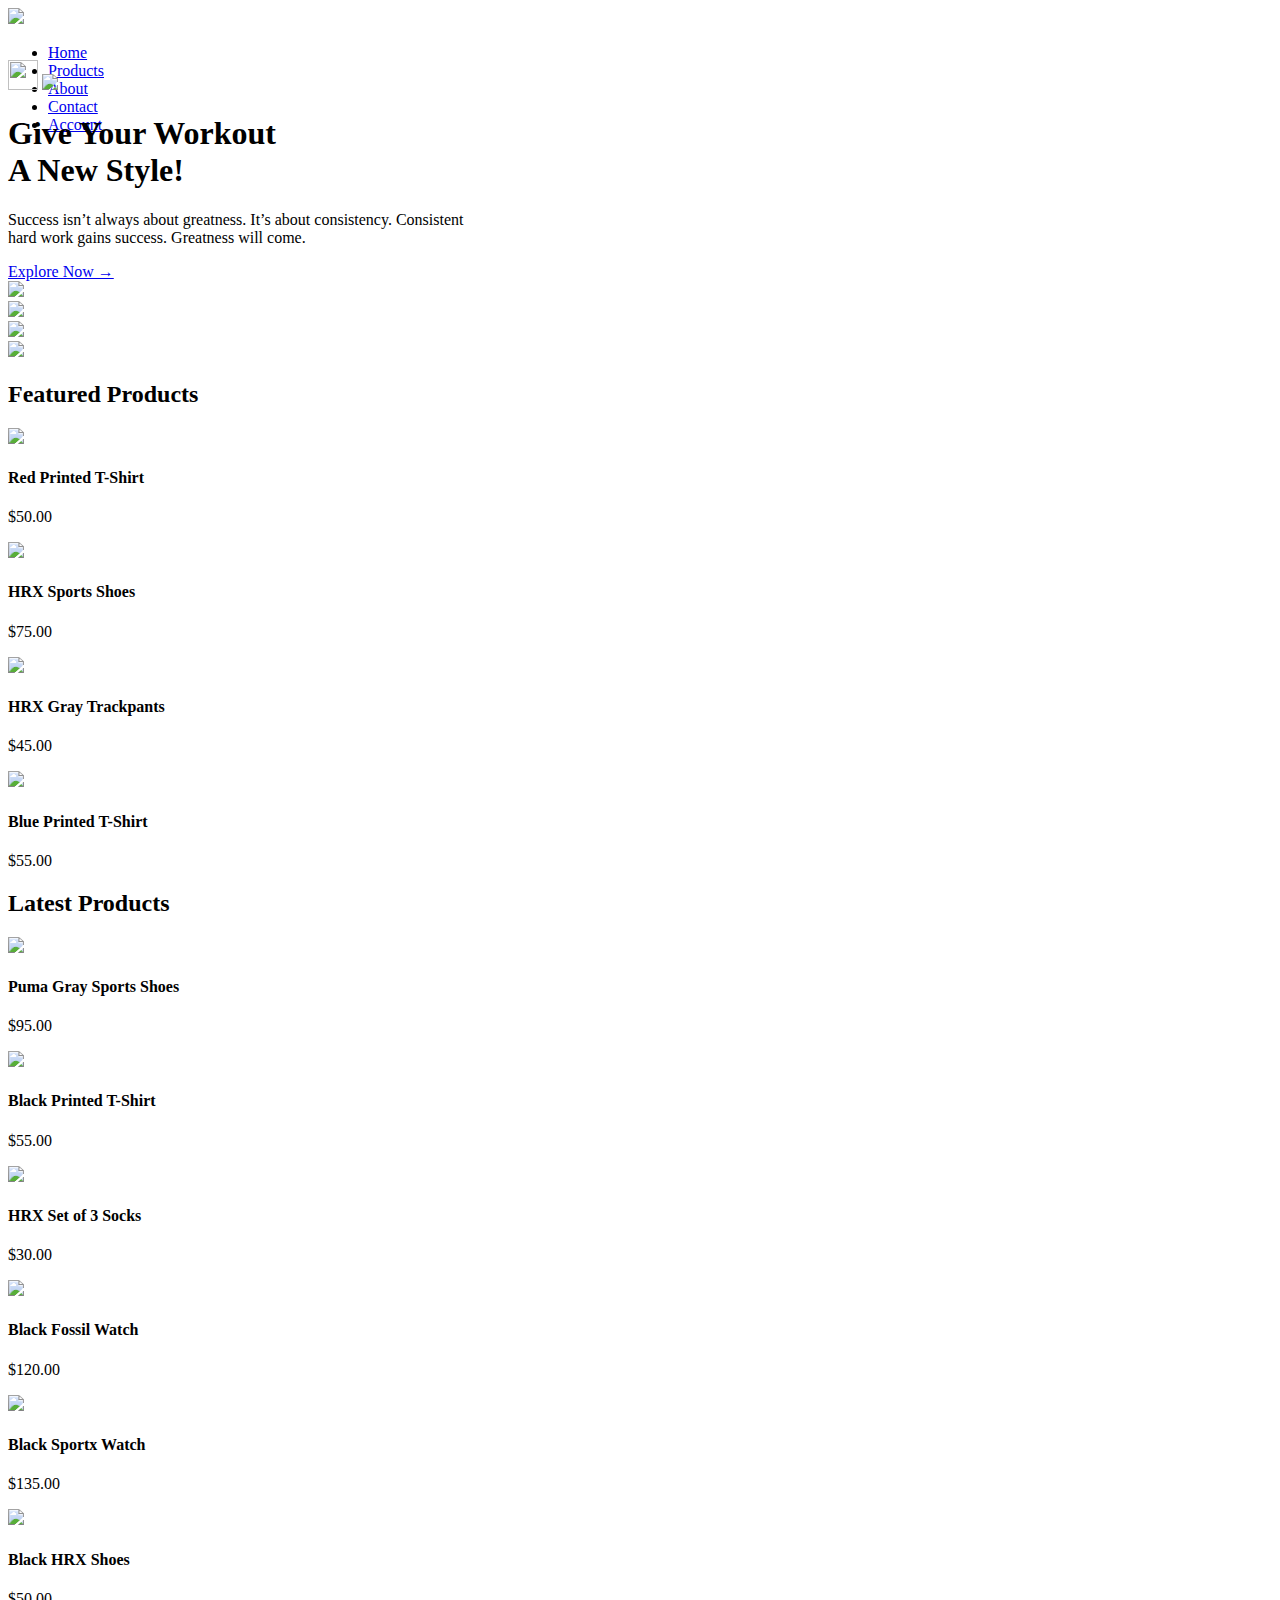
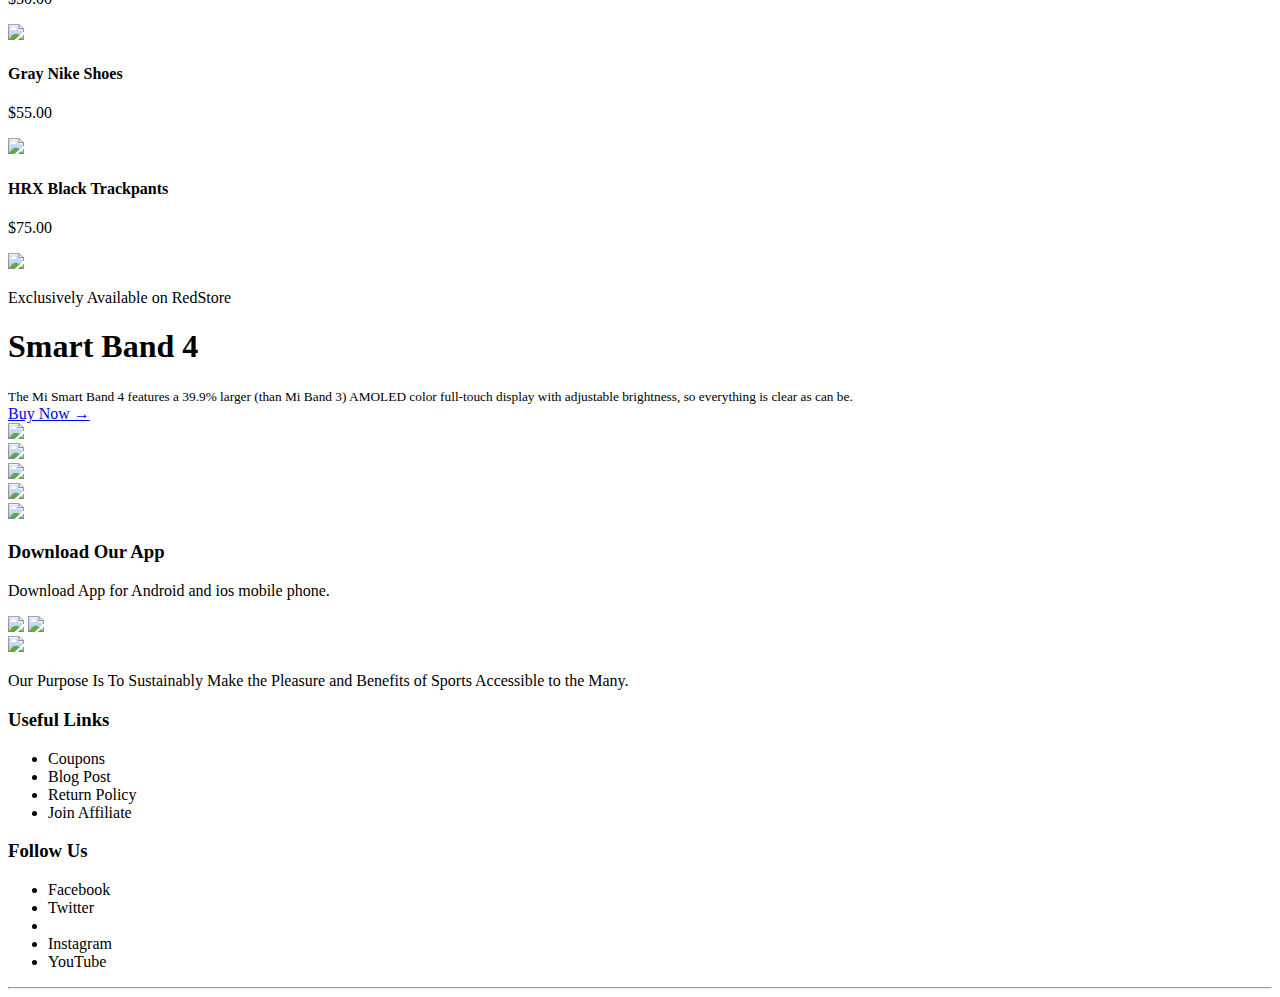
==== index.html @ bf54960b "Create index.html" ====
<!DOCTYPE html>
<html lang="en">
<head>
    <meta charset="UTF-8">
    <meta name="viewport" content="width=device-width, initial-scale=1.0">
    <title>Ecommerce Website Design</title>
    <link rel="stylesheet" href="e-style.css">
    
</head>
<body>
   
   <div class="header">
       <div class="container">
          <div class="navbar">
              <div class="logo">
                  <a href="https://anits.edu.in"><img src="anitslogo.png" width="125px"></a>
              </div>
              <nav>
               <ul id="MenuItems">
                   <li><a href="e-home.html">Home</a></li>
                   <li><a href="e-products.html">Products</a></li>
                   <li><a href="http://anits.edu.in/">About</a></li>
                   <li><a href="http://it.anits.edu.in/">Contact</a></li>
                   <li><a href="e-account.html">Account</a></li>
               </ul>
              </nav>
              <a href="e-cart.html"><img src="images/cart.png" width="30px" height="30px"></a>
              <img src="images/menu.png" onclick="menutoggle()" class="menu-icon">
          </div>
           <div class="row">
                <div class="col-2">

                    <h1>Give Your Workout<br>A New Style!</h1>
                    <p>Success isn’t always about greatness. It’s about consistency. Consistent<br>hard work gains success. Greatness will come.</p>
                    <a href="e-products.html" class="btn">Explore Now &#8594;</a>
                </div>
                <div class="col-2">
                    <img src="images/image1.png">
                </div>
               
           </div>
           
       </div>
       </div>
<!------------------ featured categories --------------->
     <div class="categories">
         <div class="small-container">
           <div class="row">
               <div class="col-3">
                   <img src="images/category-1.jpg">
               </div> 
               <div class="col-3">
                  <img src="images/category-2.jpg">
               </div> 
               <div class="col-3">
                   <img src="images/category-3.jpg">
               </div> 
           </div>
       </div>
     </div>
       
<!-------------- Our Featured Products -------------->
  
  
  <div class="small-container">
        <h2 class="title">Featured Products</h2>
           <div class="row">
               <div class="col-4">
                   
                   <a href="product-details.html"><img src="images/product-1.jpg"></a>
                   <h4>Red Printed T-Shirt</a></h4>
                   <div class="rating">
                       <i class="fa fa-star"></i>
                       <i class="fa fa-star"></i>
                       <i class="fa fa-star"></i>
                       <i class="fa fa-star"></i>
                       <i class="fa fa-star-o"></i>
                   </div>
                   <p>$50.00</p>
               </div> 
               <div class="col-4">
                   <img src="images/product-2.jpg">
                   <h4>HRX Sports Shoes</h4>
                   <div class="rating">
                       <i class="fa fa-star"></i>
                       <i class="fa fa-star"></i>
                       <i class="fa fa-star"></i>
                       <i class="fa fa-star"></i>
                       <i class="fa fa-star-half-o"></i>
                   </div>
                   <p>$75.00</p>
               </div> 
               <div class="col-4">
                   <img src="images/product-3.jpg">
                   <h4>HRX Gray Trackpants</h4>
                   <div class="rating">
                       <i class="fa fa-star"></i>
                       <i class="fa fa-star"></i>
                       <i class="fa fa-star"></i>
                       <i class="fa fa-star"></i>
                       <i class="fa fa-star-half-o"></i>
                   </div>
                   <p>$45.00</p>
               </div> 
                <div class="col-4">
                   <img src="images/product-4.jpg">
                   <h4>Blue Printed T-Shirt</h4>
                   <div class="rating">
                       <i class="fa fa-star"></i>
                       <i class="fa fa-star"></i>
                       <i class="fa fa-star"></i>
                       <i class="fa fa-star"></i>
                       <i class="fa fa-star-o"></i>
                   </div>
                   <p>$55.00</p>
               </div> 
		
                  
           </div>
        <h2 class="title">Latest Products</h2>
             <div class="row">
               <div class="col-4">
                   <img src="images/product-5.jpg">
                   <h4>Puma Gray Sports Shoes</h4>
                   <div class="rating">
                       <i class="fa fa-star"></i>
                       <i class="fa fa-star"></i>
                       <i class="fa fa-star"></i>
                       <i class="fa fa-star"></i>
                       <i class="fa fa-star-o"></i>
                   </div>
                   <p>$95.00</p>
               </div> 
               <div class="col-4">
                   <img src="images/product-6.jpg">
                   <h4>Black Printed T-Shirt</h4>
                   <div class="rating">
                       <i class="fa fa-star"></i>
                       <i class="fa fa-star"></i>
                       <i class="fa fa-star"></i>
                       <i class="fa fa-star"></i>
                       <i class="fa fa-star-half-o"></i>
                   </div>
                   <p>$55.00</p>
               </div> 
               <div class="col-4">
                   <img src="images/product-7.jpg">
                   <h4>HRX Set of 3 Socks</h4>
                   <div class="rating">
                       <i class="fa fa-star"></i>
                       <i class="fa fa-star"></i>
                       <i class="fa fa-star"></i>
                       <i class="fa fa-star"></i>
                       <i class="fa fa-star-half-o"></i>
                   </div>
                   <p>$30.00</p> 
               </div> 
                <div class="col-4">
                   <img src="images/product-8.jpg">
                   <h4>Black Fossil Watch</h4>
                   <div class="rating">
                       <i class="fa fa-star"></i>
                       <i class="fa fa-star"></i>
                       <i class="fa fa-star"></i>
                       <i class="fa fa-star"></i>
                       <i class="fa fa-star-o"></i>
                   </div>
                   <p>$120.00</p>
               </div> 
           </div>
           <div class="row">
               <div class="col-4">
                   <img src="images/product-9.jpg">
                   <h4>Black Sportx Watch</h4>
                   <div class="rating">
                       <i class="fa fa-star"></i>
                       <i class="fa fa-star"></i>
                       <i class="fa fa-star"></i>
                       <i class="fa fa-star"></i>
                       <i class="fa fa-star-o"></i>
                   </div>
                   <p>$135.00</p> 
               </div> 
               <div class="col-4">
                   <img src="images/product-10.jpg">
                   <h4>Black HRX Shoes</h4>
                   <div class="rating">
                       <i class="fa fa-star"></i>
                       <i class="fa fa-star"></i>
                       <i class="fa fa-star"></i>
                       <i class="fa fa-star"></i>
                       <i class="fa fa-star-half-o"></i>
                   </div>
                   <p>$50.00</p>
               </div> 
               <div class="col-4">
                   <img src="images/product-11.jpg">
                   <h4>Gray Nike Shoes</h4>
                   <div class="rating">
                       <i class="fa fa-star"></i>
                       <i class="fa fa-star"></i>
                       <i class="fa fa-star"></i>
                       <i class="fa fa-star"></i>
                       <i class="fa fa-star-half-o"></i>
                   </div>
                   <p>$55.00</p>
               </div> 
                <div class="col-4">
                   <img src="images/product-12.jpg">
                   <h4>HRX Black Trackpants</h4>
                   <div class="rating">
                       <i class="fa fa-star"></i>
                       <i class="fa fa-star"></i>
                       <i class="fa fa-star"></i>
                       <i class="fa fa-star"></i>
                       <i class="fa fa-star-o"></i>
                   </div>
                   <p>$75.00</p>
               </div> 
           </div>
       </div>
       
<!----------offer--------------->
  
   <div class="offer">
       <div class="small-container">
           <div class="row">
           <div class="col-2">
               <img src="images/exclusive.png" class="offer-img">
           </div>
           <div class="col-2">
               <p>Exclusively Available on RedStore</p>
               <h1>Smart Band 4</h1>
               <small>The Mi Smart Band 4 features a 39.9% larger (than Mi Band 3) AMOLED color full-touch display with adjustable brightness, so everything is clear as can be.</small>
               <br>
               <a href="e-cart" class="btn">Buy Now &#8594;</a>
           </div>
       </div>
       </div>
       
   </div>
   

          
<!----------Brands--------------->     
    <div class="brands">
        <div class="small-container">
            <div class="row">
                <div class="col-5">
                    <img src="images/logo-godrej.png">
                </div>
                <div class="col-5">
                    <img src="images/logo-oppo.png">
                </div>
                <div class="col-5">
                    <img src="images/logo-coca-cola.png">
                </div>
                <div class="col-5">
                    <img src="images/logo-paypal.png">
                </div>
                <div class="col-5">
                    <img src="images/logo-philips.png">
                </div>
            </div>
        </div>
    </div>
<!----------Footer---------------> 

<div class="footer">
    <div class="container">
        <div class="row">
            <div class="footer-col1">
               <h3>Download Our App</h3>
                <p>Download App for Android and ios mobile phone.</p>
                <div class="app-logo">
                    <img src="images/play-store.png">
                    <img src="images/app-store.png">
                </div>
            </div>
            <div class="footer-col2">
               <img src="anitslogo.png">
                <p>Our Purpose Is To Sustainably Make the Pleasure and Benefits of Sports Accessible to the Many.</p>
            </div>
            <div class="footer-col3">
               <h3>Useful Links</h3>
                <ul>
                    <li>Coupons</li>
                    <li>Blog Post</li>
                    <li>Return Policy</li>
                    <li>Join Affiliate</li>
                </ul>
            </div>
            <div class="footer-col4">
               <h3>Follow Us</h3>
                <ul>
                    <li>Facebook</li>
                    <li>Twitter<li>
                    <li>Instagram</li>
                    <li>YouTube</li>
                </ul>
            </div>
        </div>
        <hr>
      
    </div>
    
</div>



<!-------------js for toggle menu-------------->

<script>
    
    var MenuItems = document.getElementById("MenuItems");
    
    MenuItems.style.maxHeight = "0px";
    
    function menutoggle()
    {
        if(MenuItems.style.maxHeight == "0px")
            {
                MenuItems.style.maxHeight = "200px";
            }else
            {
                MenuItems.style.maxHeight = "0px"
            } 
    }
    
</script>



</body>
</html>
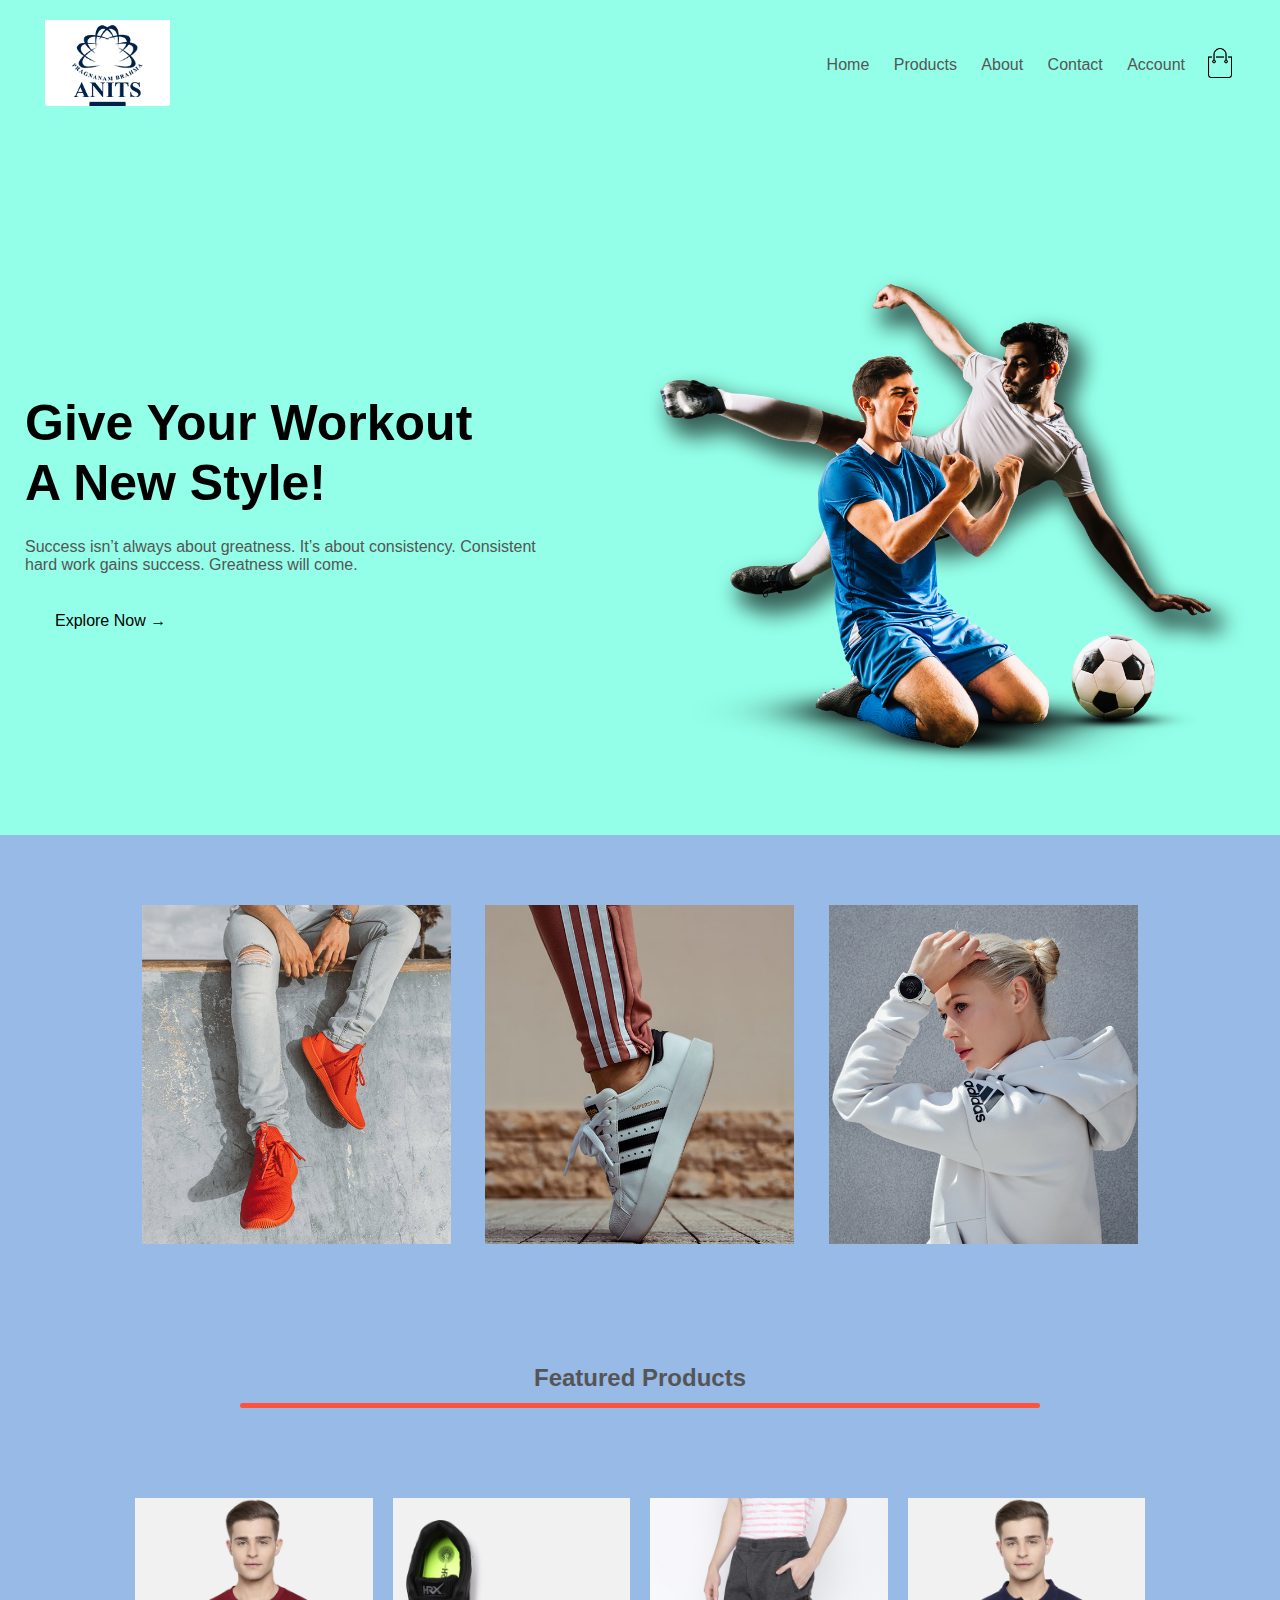
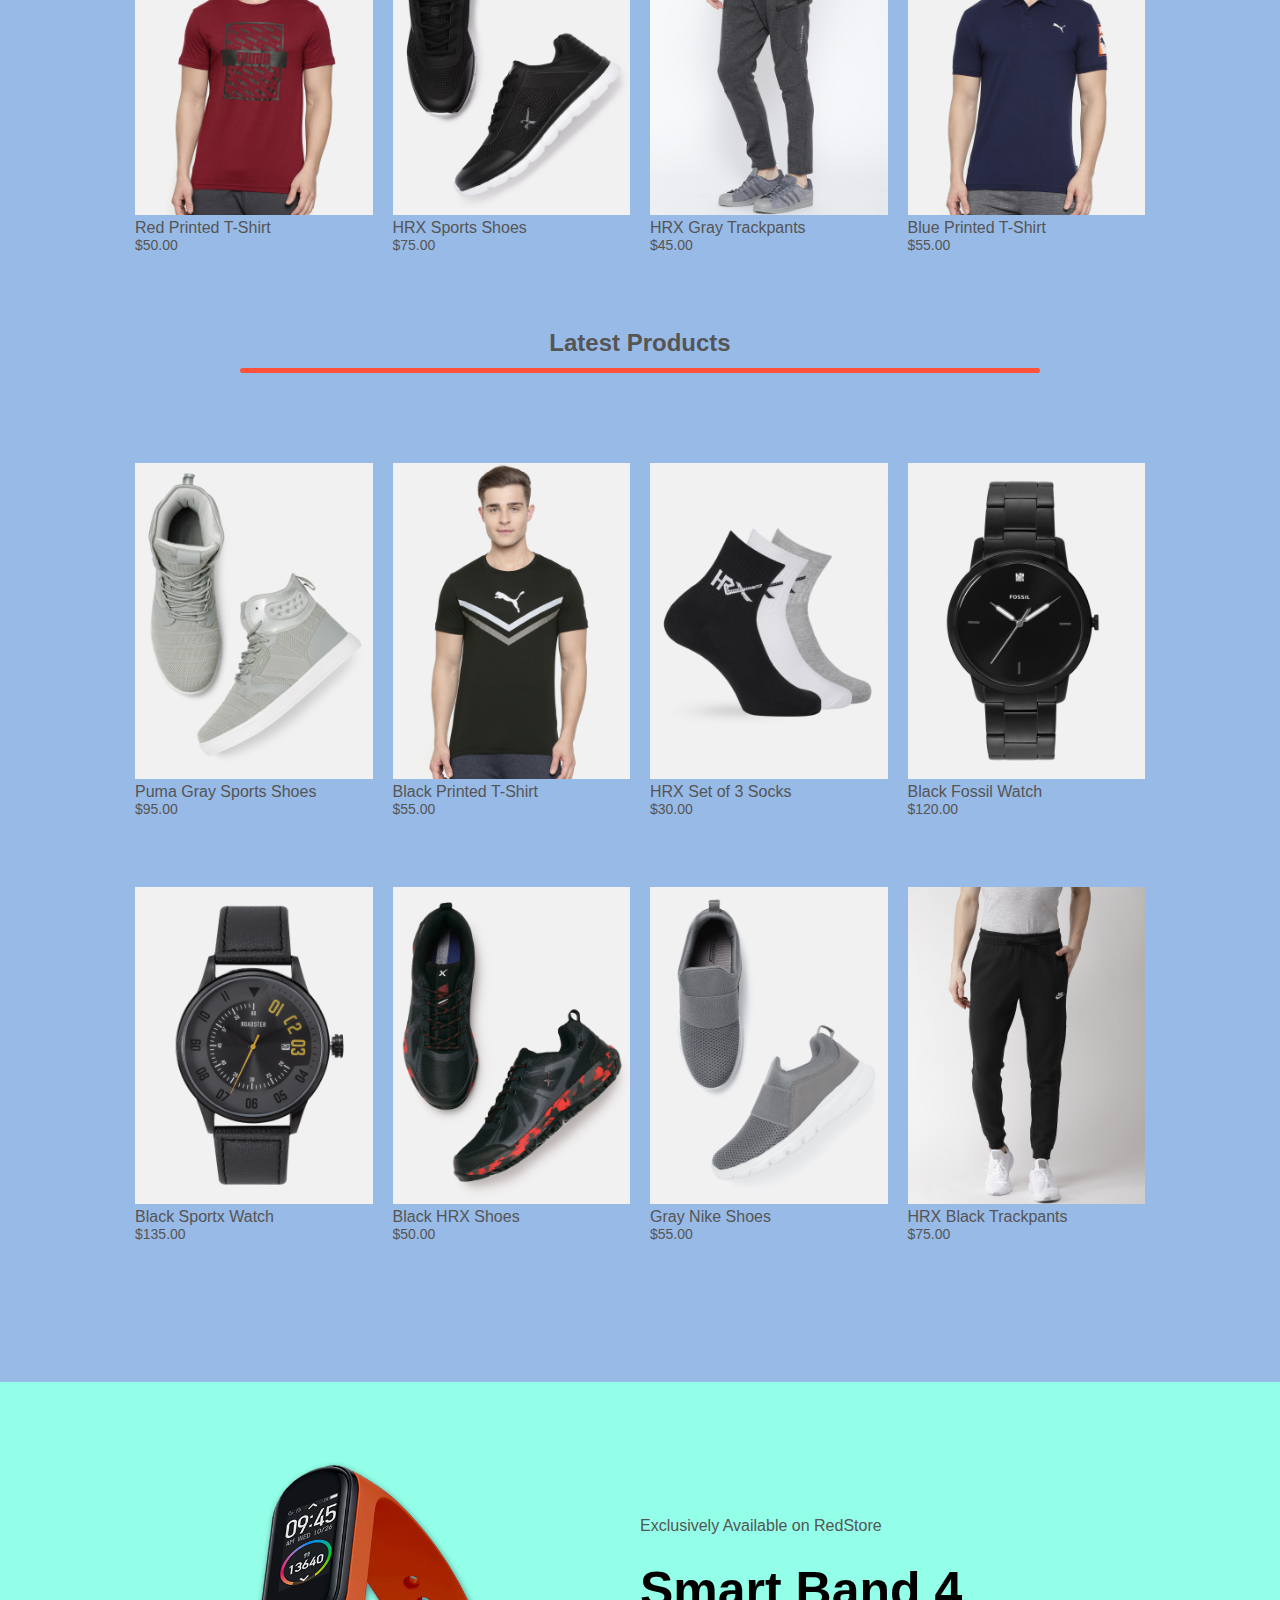
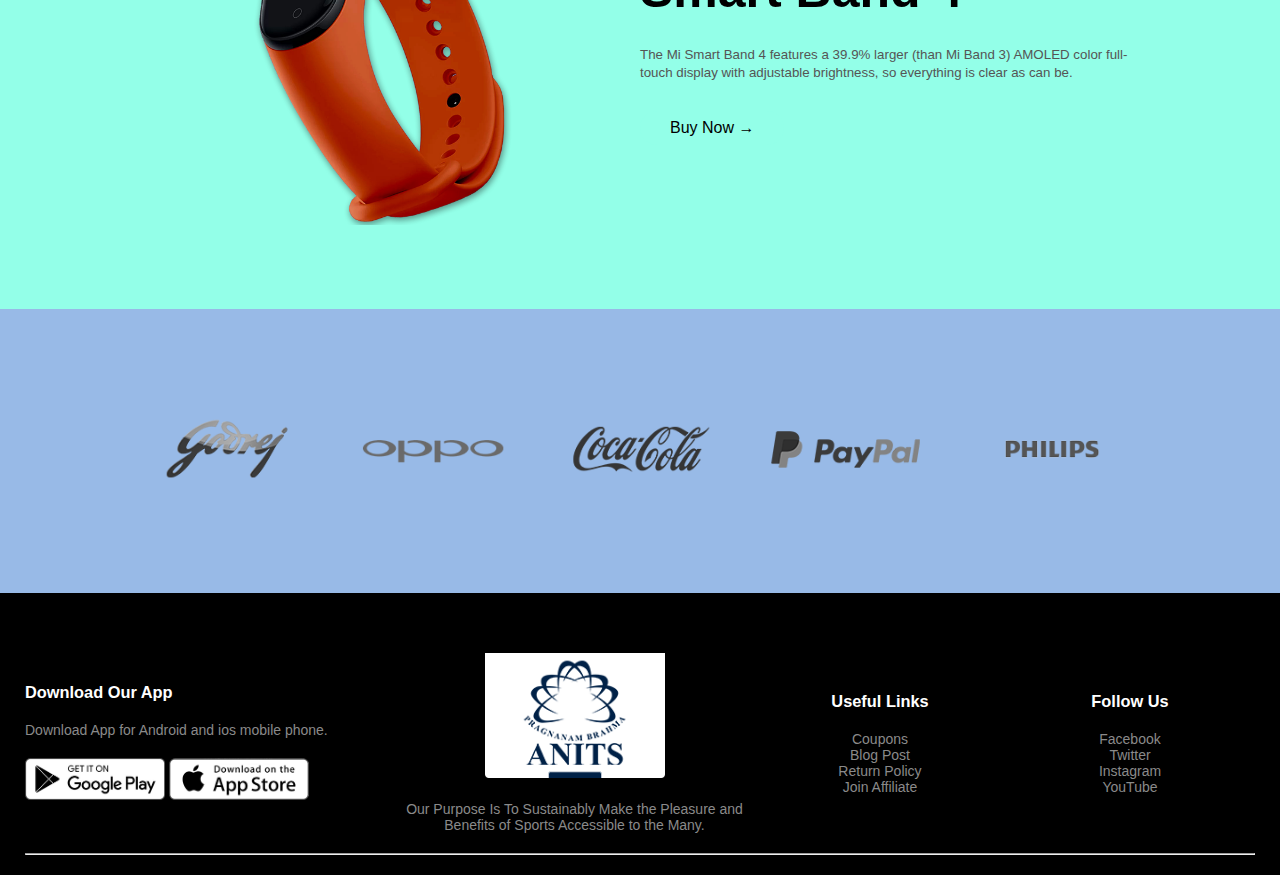
==== commit b214e561: "Update index.html" ====
--- a/index.html
+++ b/index.html
@@ -24,8 +24,8 @@
                    <li><a href="e-account.html">Account</a></li>
                </ul>
               </nav>
-              <a href="e-cart.html"><img src="images/cart.png" width="30px" height="30px"></a>
-              <img src="images/menu.png" onclick="menutoggle()" class="menu-icon">
+              <a href="e-cart.html"><img src="cart.png" width="30px" height="30px"></a>
+              <img src="menu.png" onclick="menutoggle()" class="menu-icon">
           </div>
            <div class="row">
                 <div class="col-2">
@@ -35,7 +35,7 @@
                     <a href="e-products.html" class="btn">Explore Now &#8594;</a>
                 </div>
                 <div class="col-2">
-                    <img src="images/image1.png">
+                    <img src="image1.png">
                 </div>
                
            </div>
@@ -47,13 +47,13 @@
          <div class="small-container">
            <div class="row">
                <div class="col-3">
-                   <img src="images/category-1.jpg">
+                   <img src="category-1.jpg">
                </div> 
                <div class="col-3">
-                  <img src="images/category-2.jpg">
+                  <img src="category-2.jpg">
                </div> 
                <div class="col-3">
-                   <img src="images/category-3.jpg">
+                   <img src="category-3.jpg">
                </div> 
            </div>
        </div>
@@ -67,7 +67,7 @@
            <div class="row">
                <div class="col-4">
                    
-                   <a href="product-details.html"><img src="images/product-1.jpg"></a>
+                   <a href="product-details.html"><img src="product-1.jpg"></a>
                    <h4>Red Printed T-Shirt</a></h4>
                    <div class="rating">
                        <i class="fa fa-star"></i>
@@ -79,7 +79,7 @@
                    <p>$50.00</p>
                </div> 
                <div class="col-4">
-                   <img src="images/product-2.jpg">
+                   <img src="product-2.jpg">
                    <h4>HRX Sports Shoes</h4>
                    <div class="rating">
                        <i class="fa fa-star"></i>
@@ -91,7 +91,7 @@
                    <p>$75.00</p>
                </div> 
                <div class="col-4">
-                   <img src="images/product-3.jpg">
+                   <img src="product-3.jpg">
                    <h4>HRX Gray Trackpants</h4>
                    <div class="rating">
                        <i class="fa fa-star"></i>
@@ -103,7 +103,7 @@
                    <p>$45.00</p>
                </div> 
                 <div class="col-4">
-                   <img src="images/product-4.jpg">
+                   <img src="product-4.jpg">
                    <h4>Blue Printed T-Shirt</h4>
                    <div class="rating">
                        <i class="fa fa-star"></i>
@@ -120,7 +120,7 @@
         <h2 class="title">Latest Products</h2>
              <div class="row">
                <div class="col-4">
-                   <img src="images/product-5.jpg">
+                   <img src="product-5.jpg">
                    <h4>Puma Gray Sports Shoes</h4>
                    <div class="rating">
                        <i class="fa fa-star"></i>
@@ -132,7 +132,7 @@
                    <p>$95.00</p>
                </div> 
                <div class="col-4">
-                   <img src="images/product-6.jpg">
+                   <img src="product-6.jpg">
                    <h4>Black Printed T-Shirt</h4>
                    <div class="rating">
                        <i class="fa fa-star"></i>
@@ -144,7 +144,7 @@
                    <p>$55.00</p>
                </div> 
                <div class="col-4">
-                   <img src="images/product-7.jpg">
+                   <img src="product-7.jpg">
                    <h4>HRX Set of 3 Socks</h4>
                    <div class="rating">
                        <i class="fa fa-star"></i>
@@ -156,7 +156,7 @@
                    <p>$30.00</p> 
                </div> 
                 <div class="col-4">
-                   <img src="images/product-8.jpg">
+                   <img src="product-8.jpg">
                    <h4>Black Fossil Watch</h4>
                    <div class="rating">
                        <i class="fa fa-star"></i>
@@ -170,7 +170,7 @@
            </div>
            <div class="row">
                <div class="col-4">
-                   <img src="images/product-9.jpg">
+                   <img src="product-9.jpg">
                    <h4>Black Sportx Watch</h4>
                    <div class="rating">
                        <i class="fa fa-star"></i>
@@ -182,7 +182,7 @@
                    <p>$135.00</p> 
                </div> 
                <div class="col-4">
-                   <img src="images/product-10.jpg">
+                   <img src="product-10.jpg">
                    <h4>Black HRX Shoes</h4>
                    <div class="rating">
                        <i class="fa fa-star"></i>
@@ -194,7 +194,7 @@
                    <p>$50.00</p>
                </div> 
                <div class="col-4">
-                   <img src="images/product-11.jpg">
+                   <img src="product-11.jpg">
                    <h4>Gray Nike Shoes</h4>
                    <div class="rating">
                        <i class="fa fa-star"></i>
@@ -206,7 +206,7 @@
                    <p>$55.00</p>
                </div> 
                 <div class="col-4">
-                   <img src="images/product-12.jpg">
+                   <img src="product-12.jpg">
                    <h4>HRX Black Trackpants</h4>
                    <div class="rating">
                        <i class="fa fa-star"></i>
@@ -226,7 +226,7 @@
        <div class="small-container">
            <div class="row">
            <div class="col-2">
-               <img src="images/exclusive.png" class="offer-img">
+               <img src="exclusive.png" class="offer-img">
            </div>
            <div class="col-2">
                <p>Exclusively Available on RedStore</p>
@@ -247,19 +247,19 @@
         <div class="small-container">
             <div class="row">
                 <div class="col-5">
-                    <img src="images/logo-godrej.png">
-                </div>
-                <div class="col-5">
-                    <img src="images/logo-oppo.png">
-                </div>
-                <div class="col-5">
-                    <img src="images/logo-coca-cola.png">
-                </div>
-                <div class="col-5">
-                    <img src="images/logo-paypal.png">
-                </div>
-                <div class="col-5">
-                    <img src="images/logo-philips.png">
+                    <img src="logo-godrej.png">
+                </div>
+                <div class="col-5">
+                    <img src="logo-oppo.png">
+                </div>
+                <div class="col-5">
+                    <img src="logo-coca-cola.png">
+                </div>
+                <div class="col-5">
+                    <img src="logo-paypal.png">
+                </div>
+                <div class="col-5">
+                    <img src="logo-philips.png">
                 </div>
             </div>
         </div>
@@ -273,8 +273,8 @@
                <h3>Download Our App</h3>
                 <p>Download App for Android and ios mobile phone.</p>
                 <div class="app-logo">
-                    <img src="images/play-store.png">
-                    <img src="images/app-store.png">
+                    <img src="play-store.png">
+                    <img src="app-store.png">
                 </div>
             </div>
             <div class="footer-col2">
--- a/e-style.css
+++ b/e-style.css
@@ -0,0 +1,564 @@
+*{
+    margin: 0;
+    padding: 0;
+    box-sizing: border-box;
+}
+body{
+    font-family: 'Poppins', sans-serif;
+    background-color: #98BAE7;
+}
+a{
+    text-decoration: none;
+    color: #555;
+}
+p{
+    color: #555;
+}
+.header{
+    background: #93FFE8;
+}
+
+.container{
+    max-width: 1300px;
+    margin: auto;
+    padding-left: 25px;
+    padding-right: 25px;
+    
+}
+.navbar{
+    display: flex;
+    align-items: center;
+    padding: 20px;
+}
+nav{
+    flex: 1;
+    text-align: right;
+}
+nav ul{
+    display: inline-block;
+    list-style-type: none;
+}
+nav ul li{
+    display: inline-block;
+    margin-right: 20px;
+}
+.menu-icon{
+    display: none;
+    width: 28px;
+    margin-left: 20px;
+}
+.row{
+    display: flex;
+    align-items: center;
+    flex-wrap: wrap;
+    justify-content: space-around;
+/*---------*/
+    
+}
+.header .row{
+    margin-top: 70px;
+}
+.col-2{
+    flex-basis: 50%;
+    min-width: 300px;
+}
+
+.col-2 img{
+    max-width: 100%;
+    padding: 50px 0;
+}
+.col-2 h1{
+    font-size: 50px;
+    line-height: 60px;
+    margin: 25px 0;
+}
+.btn{
+    display: inline-block;
+    background: #93FFE8;
+    color: #000000;
+    padding: 8px 30px;
+    margin: 30px 0;
+    border-radius: 30px;
+    transition: background 0.5s;
+}
+.btn:hover{
+    background: #563434;
+}
+
+/*-----------------------------*/
+.categories{
+    margin: 70px 0;
+}
+
+.small-container{
+    max-width: 1080px;
+    margin: auto;
+    padding-left: 25px;
+    padding-right: 25px;
+}
+
+.col-3{
+    flex-basis: 30%;
+    min-width: 250px;
+    margin-bottom: 30px;
+}
+.col-3 img{
+    width: 100%;
+}
+/*-------featured product--------------*/
+
+.title{
+    text-align: center;
+    margin: 0px auto 80px;
+    position: relative;
+    line-height: 60px;
+    color: #555;
+}
+.title::after{
+    content: '';
+    background: #ff523b;
+    width: 800px;
+    height: 5px;
+    border-radius: 5px;
+    position: absolute;
+    bottom: 0;
+    left: 50%;
+    transform: translateX(-50%);
+}
+
+.col-4{
+    flex-basis: 25%;
+    padding: 10px;
+    min-width: 200px;
+    margin-bottom: 50px;
+    transition: transform 0.5s;
+}
+.col-4 img{
+    width: 100%;
+}
+h4{
+    color: #555;
+    font-weight: normal;
+}
+.col-4 p{
+    font-size: 14px;
+}
+.rating .fa{
+    color: #ff523b;
+}
+
+.col-4:hover{
+    transform: translateY(-5px);
+}
+
+
+/*-----------offer-------------*/
+.offer{
+    background: #93FFE8;
+    margin-top: 80px;
+    padding: 30px 0;
+}
+.col-2 .offer-img{
+    padding: 50px;
+}
+small{
+    color: #555;
+}
+
+/*--------------- brands ------------*/
+
+.brands{
+    margin: 100px auto;
+}
+.col-5{
+    width: 160px;
+}
+.col-5 img{
+    width: 100%;
+    cursor: pointer;
+    filter: grayscale(100%);
+}
+.col-5 img:hover{
+    filter: grayscale(0);
+}
+/*---------footer-------*/
+
+.footer{
+    background: #000;
+    color: #8a8a8a;
+    font-size: 14px;
+    padding: 60px 0 20px;
+}
+.footer p{
+    color: #8a8a8a;
+}
+.footer h3{
+    color: #fff;
+    margin-bottom: 20px;
+}
+.footer-col1,.footer-col2,.footer-col3,.footer-col4{
+    min-width: 250px;
+    margin-bottom: 20px;
+}
+.footer-col1{
+    
+    flex-basis:30%;
+}
+.footer-col2{
+  
+    flex: 1;
+    text-align: center;
+}
+.footer-col2 img{
+
+    width: 180px;
+    margin-bottom: 20px;
+}
+.footer-col3,.footer-col4{
+
+    flex-basis: 12%;
+    text-align: center;
+}
+
+.app-logo{
+    margin-top: 20px;
+}
+
+.app-logo img{
+    width: 140px;
+}
+
+.footer li{
+    display: block;
+    
+}
+
+
+.copyright{
+    text-align: center;
+
+    
+}
+
+/*-------media-query-for-max-width-800---------*/
+
+
+@media only screen and (max-width: 800px) {
+
+    
+nav ul{
+    position: absolute;
+    top: 70px;
+    left: 0;
+    background: #333;
+    width: 100%;
+    overflow: hidden;
+    transition: 1s;
+    max-height: 0;
+    transition:max-height 0.5s;
+    }
+    
+nav ul li{
+    display: block;
+    margin-right: 50px;
+    margin-top: 10px;
+    margin-bottom: 10px;
+    }
+nav ul li a{
+        color: #fff;
+    }
+    
+.menu-icon{
+        display: block;
+        cursor: pointer;
+    }
+    
+
+}
+/*---------- 600 media query -------*/
+@media only screen and (max-width: 600px){
+    
+    .row{
+      text-align: center;
+    }
+    
+    .col-1, .col-2, .col-3, .col-4{
+        
+        flex-basis: 100%;
+    }
+}
+
+/*----------All Product page------------*/
+
+
+.row-2{
+    justify-content: space-between;
+    margin: 100px auto 50px;
+}
+
+select{
+    border: 1px solid #ff523b;
+    padding: 5px;
+}
+select:focus{
+    outline: none;
+}
+
+.page-btn{
+    margin: 0 auto 80px;
+}
+
+.page-btn span{
+    display: inline-block;
+    border: 1px solid #ff523b;
+    margin-left: 10px;
+    width: 40px;
+    height: 40px;
+    text-align: center;
+    line-height: 40px;
+    cursor: pointer;
+}
+.page-btn span:hover{
+    background: #ff523b;
+    color: #fff;
+}
+
+
+
+/*---------product details-----------*/
+.single-product{
+    margin-top: 80px;
+}
+.single-product .col-2 img{
+    padding: 0;
+}
+.single-product .col-2{
+    padding: 20px;
+}
+
+.single-product h4{
+    margin: 20px 0;
+    font-size: 22px;
+    font-weight: bold;
+}
+
+.single-product select{
+    display: block;
+    padding: 10px;
+    margin-top: 20px;
+}
+
+.single-product input{
+    width: 50px;
+    height: 40px;
+    padding-left: 10px;
+    font-size: 20px;
+    margin-right: 10px;
+    border: 1px solid #ff523b;
+}
+input:focus{
+    outline: none;
+}
+
+.single-product .fa{
+    color: #ff523b;
+    margin-left: 10px;
+}
+.small-img-row{
+    display: flex;
+    justify-content: space-between;
+}
+.small-img-col{
+    flex-basis: 24%;
+    cursor: pointer;
+}
+
+
+/*-------600 media query---------*/
+@media only screen and (max-width: 600px){
+    .single-product .row{
+        text-align: left;
+    }
+    .single-product .col-2{
+        padding: 20px 0;
+    }
+
+    .single-product h1{
+        font-size: 26px;
+        line-height: 22px;
+    }
+
+
+
+}
+
+/*---------------- cart page -----------*/
+
+.cart-page{
+    margin: 80px auto;
+}
+
+table{
+    width: 100%;
+    border-collapse: collapse;
+}
+
+.cart-info{
+    display: flex;
+    flex-wrap: wrap;
+}
+th{
+    text-align: left;
+    padding: 5px;
+    color: #fff;
+    background: #ff523b;
+    font-weight: normal;
+}
+
+td{
+    padding: 10px 5px;
+}
+td input{
+    width: 40px;
+    height: 30px;
+    padding: 5px;
+}
+
+td a{
+    color: #ff523b;
+    font-size: 12px;
+}
+
+td img{
+    width: 80px;
+    height: 80px;
+    margin-right: 10px; 
+}
+
+
+.total-price{
+    display: flex;
+    justify-content: flex-end;
+    
+}
+.total-price table{
+    border-top: 3px solid #ff523b;
+    width: 100%;
+    max-width: 350px;
+}
+td:last-child{
+    text-align: right;
+}
+th:last-child{
+    text-align: right;
+}
+
+@media only screen and (max-width: 600px){
+    .cart-info p{
+        display: none;
+    }
+}
+
+/*-------account page--------*/
+
+.accout-page{
+    padding: 50px 0;
+    background: radial-gradient(#fff,#ffd6d6);
+}
+
+.form-container{
+    background: #fff;
+    width: 300px;
+    height: 400px;
+    position: relative;
+    text-align: center;
+    padding: 20px 0;
+    margin: auto;
+    box-shadow: 0 0 20px 0px rgba(0, 0, 0, 0.1);
+    overflow: hidden;
+}
+
+.form-container span{
+    font-weight: bold;
+    padding: 0 10px;
+    color: #555;
+    cursor: pointer;
+    width: 100px;
+    display: inline-block;
+}
+
+.form-btn{
+    display: inline-block;
+}
+
+#indicator{
+    width: 100px;
+    border: none;
+    background: #ff523b;
+    height: 3px;
+    margin-top: 8px;
+    transform: translateX(100px);
+    transition: transform 1s; 
+}
+
+.form-container form{
+    max-width: 300px;
+    padding: 0 20px;
+    position: absolute;
+    top: 130px;
+    transition: transform 1s;
+}
+
+form input{
+    width: 100%;
+    height: 30px;
+    margin: 10px 0;
+    padding: 0 10px;
+    border: 1px solid #ccc;
+}
+form input:focus{
+    outline: none;
+}
+form .btn{
+    width: 100%;
+    border: none;
+    cursor: pointer;
+    margin: 10px 0;
+}
+form .btn:focus{
+    outline: none;
+}
+form a{
+    font-size: 12px;
+}
+#LoginForm{
+     left: -300px;
+}
+#RegForm{
+    left: 0;
+}
+
+
+
+
+
+
+
+
+
+
+
+
+
+
+
+
+
+
+
+
+
+
+
+
+
